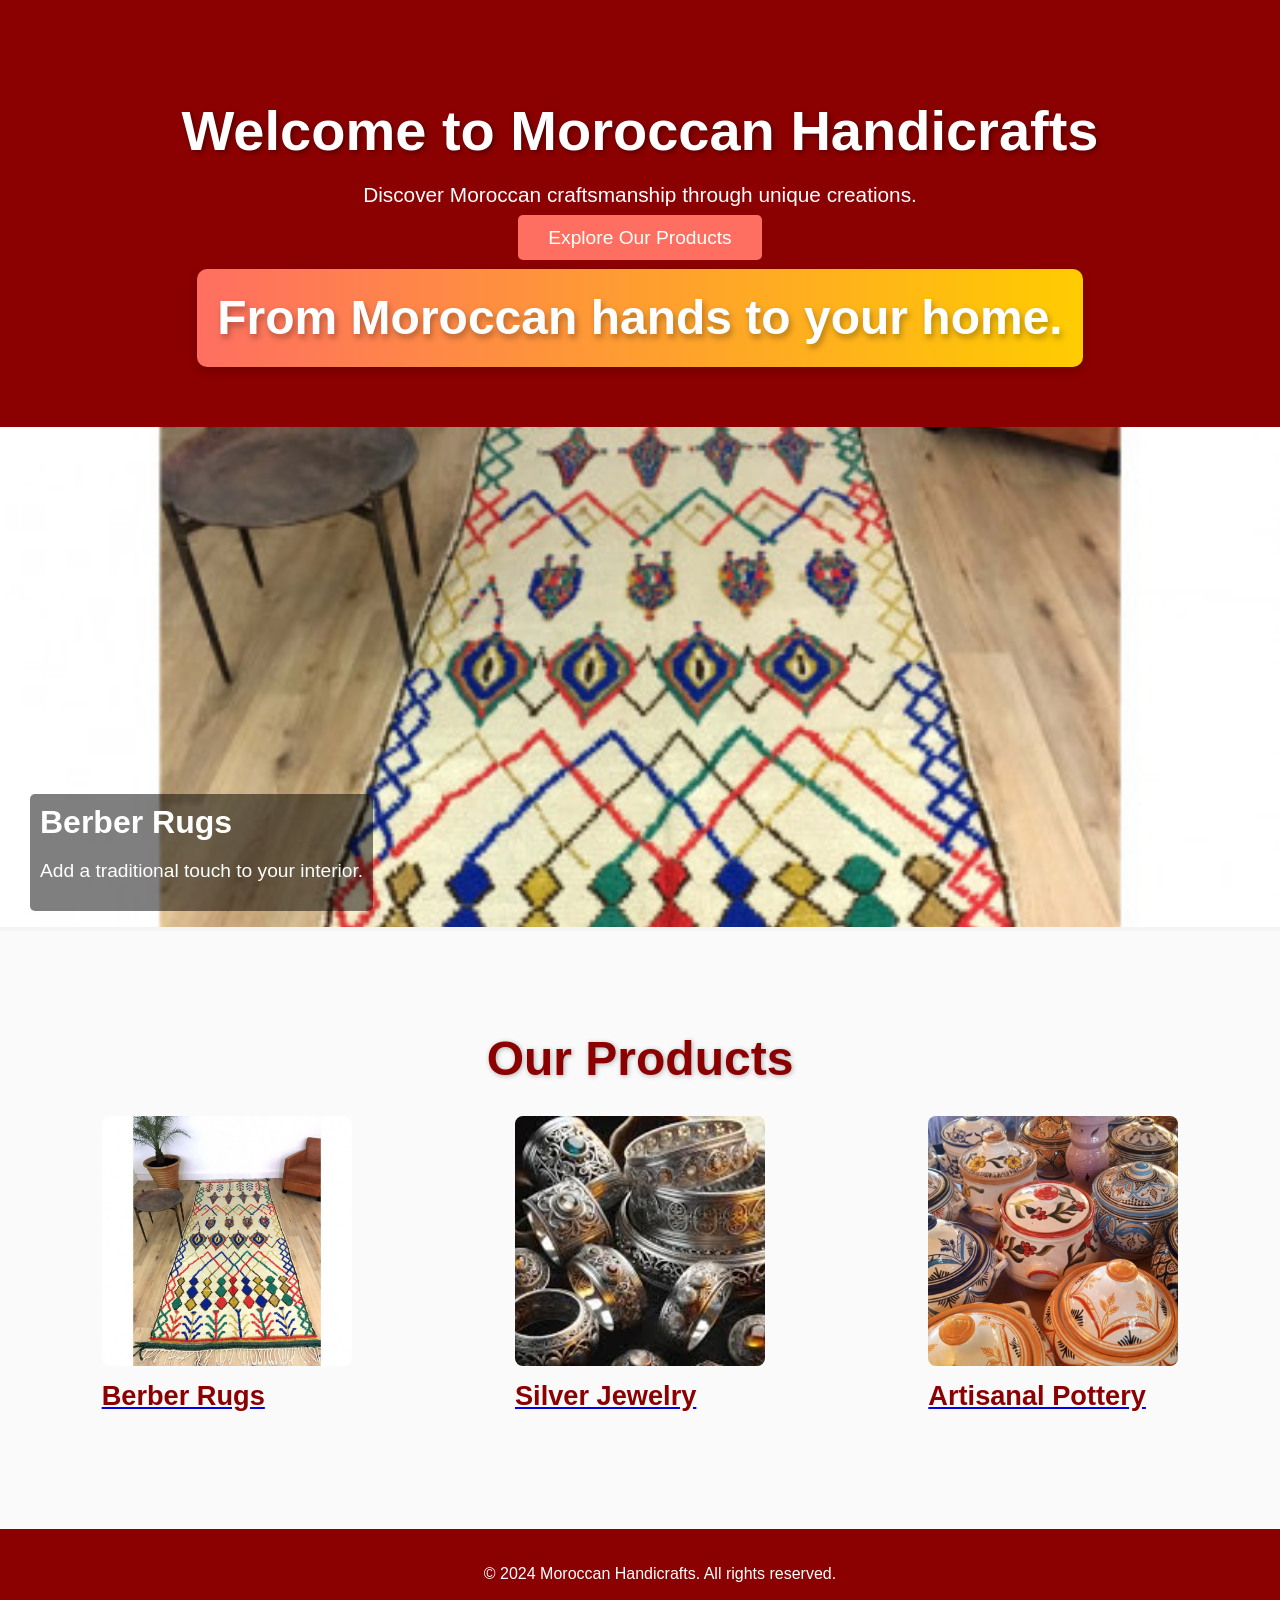
==== index.html @ 4df5f553 "Moroccan Handicrafts" ====
<!DOCTYPE html>
<html lang="en">
<head>
    <meta charset="UTF-8">
    <meta name="viewport" content="width=device-width, initial-scale=1.0">
    <title>Moroccan Handicrafts</title>
    <link rel="stylesheet" href="style.css">
</head>
<body>

   <!-- Header with fade-in animation -->
<header class="header">
    <h1>Welcome to Moroccan Handicrafts</h1>
    <p>Discover Moroccan craftsmanship through unique creations.</p>
    
    <!-- Bouton Explore -->
    <div class="button-container">
        <a href="#products" class="btn">Explore Our Products</a>
    </div>
    
    <!-- Slogan -->
    <div id="slogan" class="slogan-container">
        <h2 class="slogan-text">"From Moroccan hands to your home."</h2>
    </div>
</header>



    <!-- Dynamic carousel -->
    <section class="carousel">
        <div class="carousel-container">
            <div class="carousel-item">
                <img src="photos/tapis.jpg" alt="Berber Rug">
                <div class="carousel-caption">
                    <h2>Berber Rugs</h2>
                    <p>Add a traditional touch to your interior.</p>
                </div>
            </div>
            <div class="carousel-item">
                <img src="photos/bijoux.jpg" alt="Silver Jewelry">
                <div class="carousel-caption">
                    <h2>Silver Jewelry</h2>
                    <p>Finely crafted silver creations by local artisans.</p>
                </div>
            </div>
            <div class="carousel-item">
                <img src="photos/pol.jpg" alt="Artisanal Pottery">
                <div class="carousel-caption">
                    <h2>Artisanal Pottery</h2>
                    <p>Decorative pottery, handmade for a unique look.</p>
                </div>
            </div>
        </div>
    </section>
  
    <!-- Products Section with animation -->
    <section id="products" class="featured-products">
        <h2 class="section-title">Our Products</h2>
        <div class="product-links">
            <div class="product-link">
                <a href="tapis.html">
                    <img src="photos/tapis.jpg" alt="Rugs">
                    <h3>Berber Rugs</h3>
                </a>
            </div>
            <div class="product-link">
                <a href="bijoux.html">
                    <img src="photos/bijoux.jpg" alt="Jewelry">
                    <h3>Silver Jewelry</h3>
                </a>
            </div>
            <div class="product-link">
                <a href="poterie.html">
                    <img src="photos/pol.jpg" alt="Pottery">
                    <h3>Artisanal Pottery</h3>
                </a>
            </div>
        </div>
    </section>

    
    <script src="script.js" defer></script>
<!-- Footer -->
    <footer>
        <p>© 2024 Moroccan Handicrafts. All rights reserved.</p>
    </footer>
</body>
</html>
---- style.css ----
/* Styles globaux */
body {
    font-family: 'Arial', sans-serif;
    margin: 0;
    padding: 0;
    background-color: #f4f4f4;
}

/* En-tête avec animation plus dynamique */
.header {
    text-align: center;
    padding: 60px 20px;
    background-color: #8b0000;
    color: white;
    opacity: 0;
    transform: translateY(-30px);
    animation: fadeInHeader 2s ease-out forwards, slideInHeader 1.5s ease-out forwards;
}

@keyframes fadeInHeader {
    0% { opacity: 0; transform: translateY(-50px); }
    100% { opacity: 1; transform: translateY(0); }
}

@keyframes slideInHeader {
    0% { transform: translateX(-100%); }
    100% { transform: translateX(0); }
}

.header h1 {
    font-size: 3.5rem;
    margin-bottom: 10px;
    text-shadow: 2px 2px 5px rgba(0, 0, 0, 0.4);
}

.header p {
    font-size: 1.3rem;
    margin-bottom: 20px;
}

.header .btn {
    padding: 12px 30px;
    background-color: #ffa500;
    color: white;
    font-size: 1.2rem;
    border: none;
    border-radius: 5px;
    text-decoration: none;
    cursor: pointer;
    transition: background-color 0.3s ease, transform 0.3s ease;
}

.header .btn:hover {
    background-color: #cc8400;
    transform: scale(1.1);
}

/* Carrousel avec défilement automatique */
.carousel {
    position: relative;
    width: 100%;
    overflow: hidden;
    animation: slideInCarousel 1.5s ease-out forwards;
}

@keyframes slideInCarousel {
    0% { transform: translateX(100%); }
    100% { transform: translateX(0); }
}

.carousel-container {
    display: flex;
    transition: transform 1s ease-in-out;
}

.carousel-item {
    min-width: 100%;
    position: relative;
}

.carousel-item img {
    width: 100%;
    height: 500px;
    object-fit: cover;
}

.carousel-caption {
    position: absolute;
    bottom: 20px;
    left: 30px;
    color: white;
    background-color: rgba(0, 0, 0, 0.5);
    padding: 10px;
    border-radius: 5px;
    transform: translateY(20px);
    opacity: 0;
    animation: fadeInCaption 1.5s ease-in-out forwards;
}

@keyframes fadeInCaption {
    0% { opacity: 0; transform: translateY(20px); }
    100% { opacity: 1; transform: translateY(0); }
}

.carousel-caption h2 {
    font-size: 2rem;
    margin: 0;
}

.carousel-caption p {
    font-size: 1.2rem;
}

/* Section Produits */
.featured-products {
    padding: 60px 20px;
    background-color: #fafafa;
    animation: fadeInSection 2s ease-out forwards;
}

@keyframes fadeInSection {
    0% { opacity: 0; transform: translateY(30px); }
    100% { opacity: 1; transform: translateY(0); }
}

.featured-products .section-title {
    text-align: center;
    font-size: 3rem;
    color: #8b0000;
    margin-bottom: 30px;
    text-shadow: 1px 1px 5px rgba(0, 0, 0, 0.3);
}

/* Animation des produits avec un décalage */
.product-links {
    display: flex;
    justify-content: space-around;
    margin-bottom: 30px;
    animation: fadeInProductLinks 1.5s ease-out forwards;
}

@keyframes fadeInProductLinks {
    0% { opacity: 0; transform: translateY(30px); }
    100% { opacity: 1; transform: translateY(0); }
}

.product-link img {
    width: 250px;
    height: 250px;
    object-fit: cover;
    border-radius: 8px;
    transition: transform 0.3s ease, filter 0.3s ease, box-shadow 0.3s ease;
}

.product-link h3 {
    margin-top: 10px;
    font-size: 1.7rem;
    color: #8b0000;
    transition: color 0.3s ease, transform 0.3s ease;
}

.product-link:hover img {
    transform: scale(1.1) rotate(3deg); /* Zoom et rotation */
    filter: brightness(1.1);
    box-shadow: 0px 5px 15px rgba(0, 0, 0, 0.1); /* Ombre douce */
}

.product-link:hover h3 {
    color: #ffa500;
    transform: translateY(-10px); /* Titre qui remonte légèrement */
}






/* Slogan dynamique */
/* Style pour le conteneur du slogan */
/* Slogan dynamique */
.slogan-container {
    text-align: center;
    margin-top: 20px;
    padding: 20px;
    font-size: 2rem; /* Taille de police agrandie pour le slogan */
    font-family: 'Poppins', sans-serif; /* Une police moderne */
    font-weight: bold;
    background: linear-gradient(90deg, #ff6f61, #ffcc00); /* Dégradé de couleurs plus vivantes */
    color: white; /* Couleur du texte */
    border-radius: 10px; /* Coins arrondis */
    box-shadow: 0 4px 10px rgba(0, 0, 0, 0.2); /* Ombre pour donner de la profondeur */
    display: inline-block; /* Garde la forme compacte autour du texte */
    opacity: 0; /* Commence invisible */
    transform: scale(0.9); /* Commence légèrement réduit */
    animation: fadeInScale 2s ease forwards; /* Animation d'apparition */
}

/* Animation pour l'apparition du slogan */
@keyframes fadeInScale {
    0% {
        opacity: 0;
        transform: scale(0.9);
    }
    100% {
        opacity: 1;
        transform: scale(1);
    }
}

/* Ajouter un effet d'ombre au texte pour le rendre plus lisible */
.slogan-container h2 {
    text-shadow: 2px 4px 6px rgba(0, 0, 0, 0.3);
    margin: 0; /* Enlève les marges par défaut */
    line-height: 1.2; /* Ajuste l'espacement des lignes */
}

/* Bouton Explore Our Products */
.header .btn {
    padding: 12px 30px;
    background-color: #ff6f61; /* Un ton plus dynamique */
    color: white;
    font-size: 1.2rem;
    border: none;
    border-radius: 5px;
    text-decoration: none;
    cursor: pointer;
    transition: background-color 0.3s ease, transform 0.3s ease;
}

.header .btn:hover {
    background-color: #ffcc00; /* Couleur de survol en jaune vif */
    transform: scale(1.1);
}
/* Footer */
footer {
    background-color: #8b0000;
    color: white;
    text-align: center;
    padding: 20px;
    position: relative;
    bottom: 0;
    width: 100%;
}
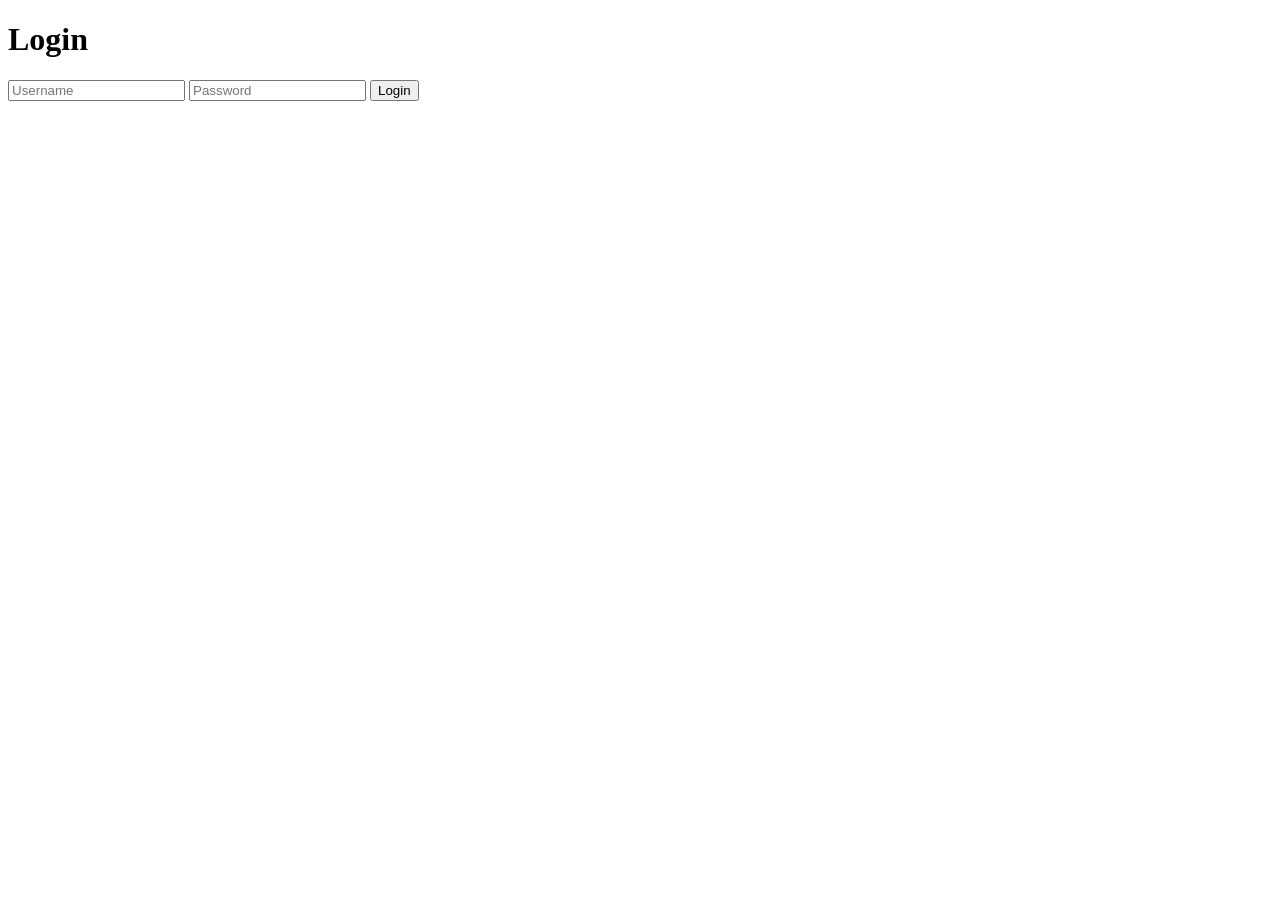
==== commit 39a91919: "Update index.html" ====
--- a/index.html
+++ b/index.html
@@ -5,6 +5,12 @@
     <meta name="viewport" content="width=device-width, initial-scale=1.0">
     <title>Moroccan Handicrafts</title>
     <link rel="stylesheet" href="style.css">
+    <script>
+    if (localStorage.getItem("authenticated") !== "true") {
+        window.location.href = "login.html";
+    }
+</script>
+
 </head>
 <body>
 
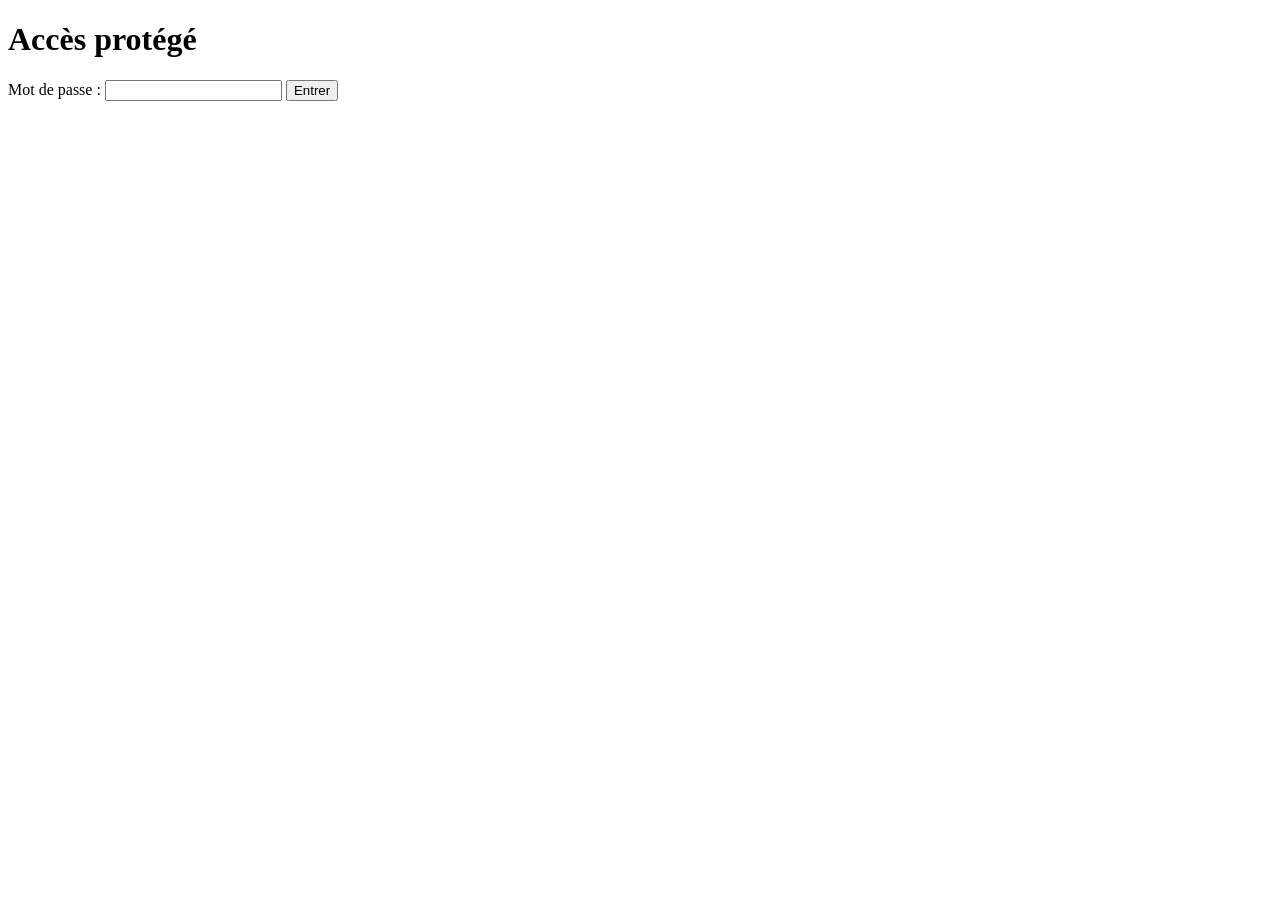
==== commit f7533605: "Update index.html" ====
--- a/index.html
+++ b/index.html
@@ -6,10 +6,12 @@
     <title>Moroccan Handicrafts</title>
     <link rel="stylesheet" href="style.css">
     <script>
+    // Vérifie si l'utilisateur est authentifié
     if (localStorage.getItem("authenticated") !== "true") {
-        window.location.href = "login.html";
+        window.location.href = "login.html"; // Redirige vers la page de connexion
     }
 </script>
+
 
 </head>
 <body>
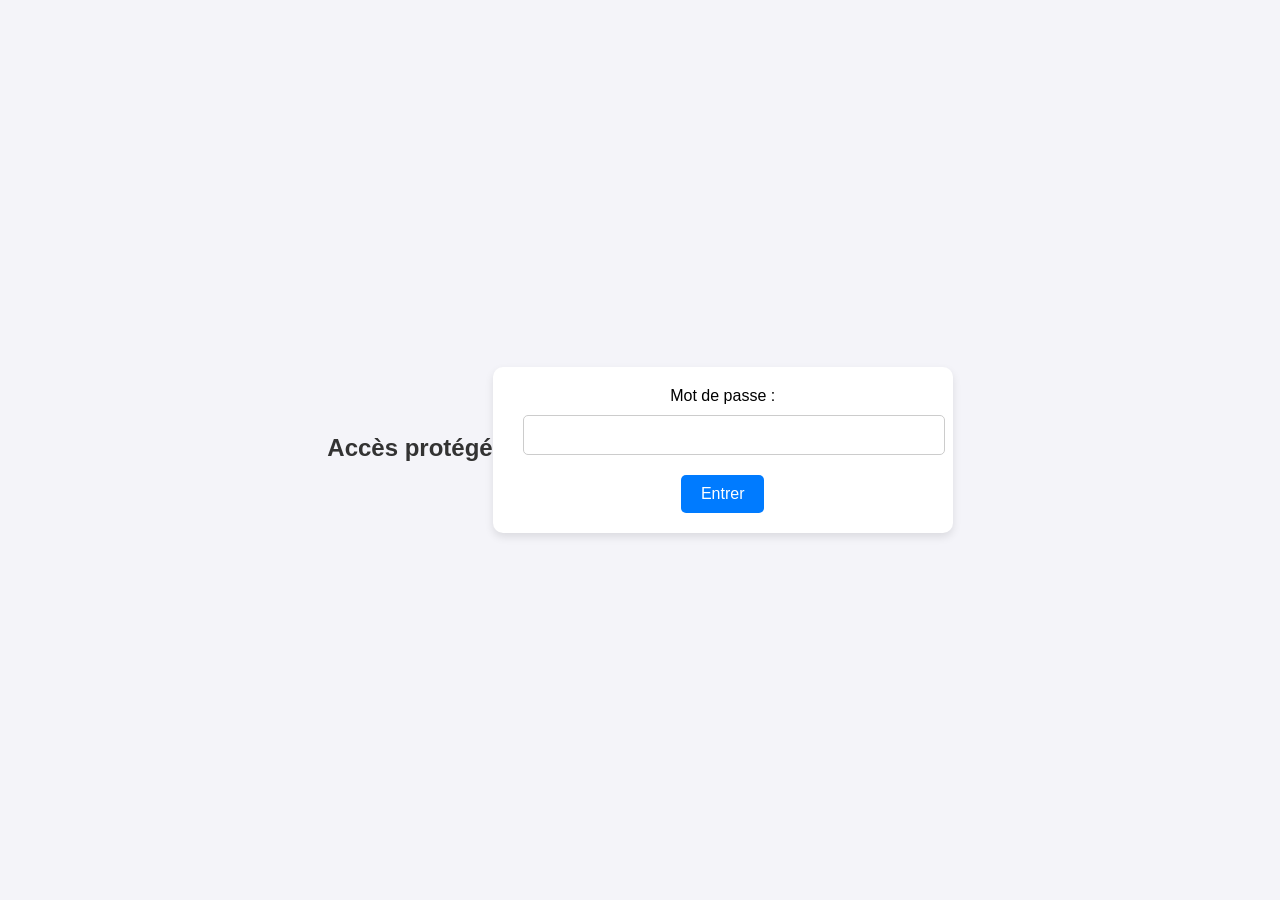
==== commit 623f3acd: "Update index.html" ====
--- a/index.html
+++ b/index.html
@@ -6,11 +6,12 @@
     <title>Moroccan Handicrafts</title>
     <link rel="stylesheet" href="style.css">
     <script>
-    // Vérifie si l'utilisateur est authentifié
-    if (localStorage.getItem("authenticated") !== "true") {
-        window.location.href = "login.html"; // Redirige vers la page de connexion
-    }
-</script>
+        // Vérification de l'authentification
+        if (sessionStorage.getItem("authenticated") !== "true") {
+            // Redirection vers la page de login si non authentifié
+            window.location.href = "login.html";
+        }
+    </script>
 
 
 </head>
